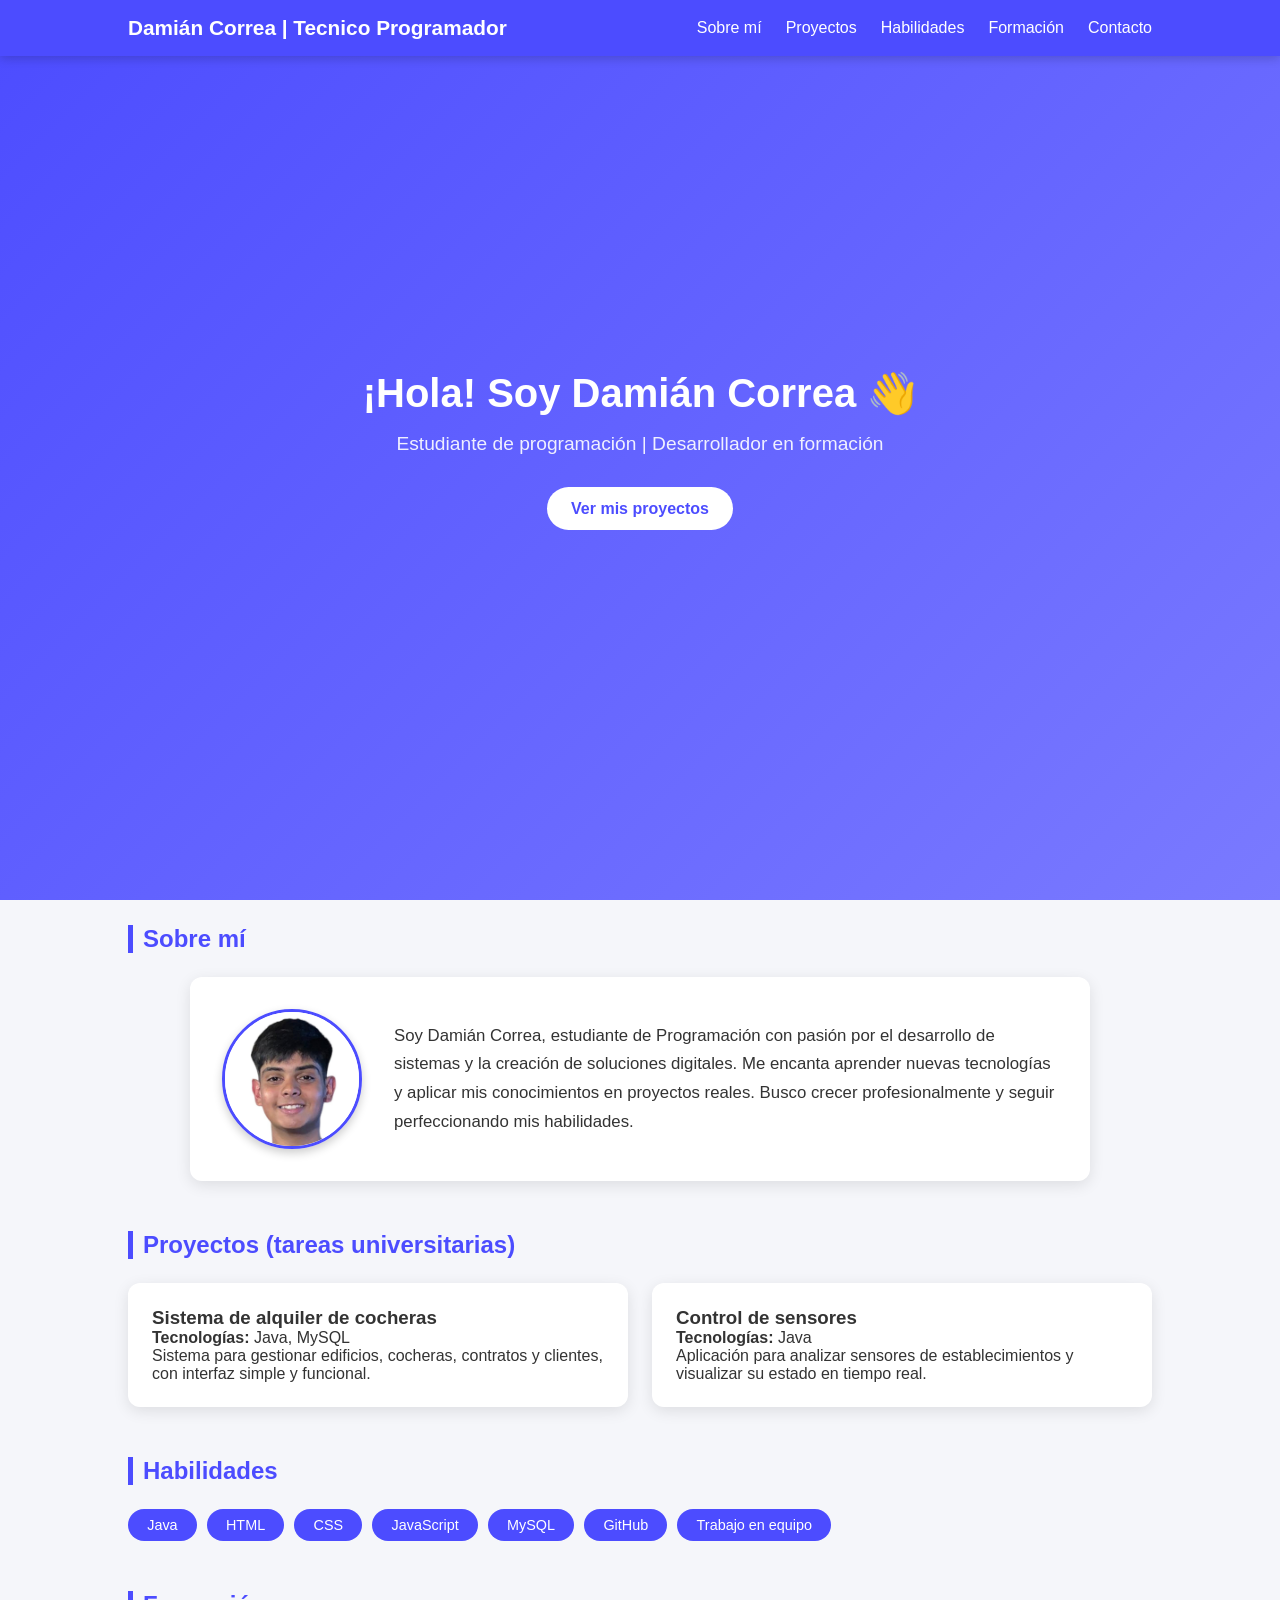
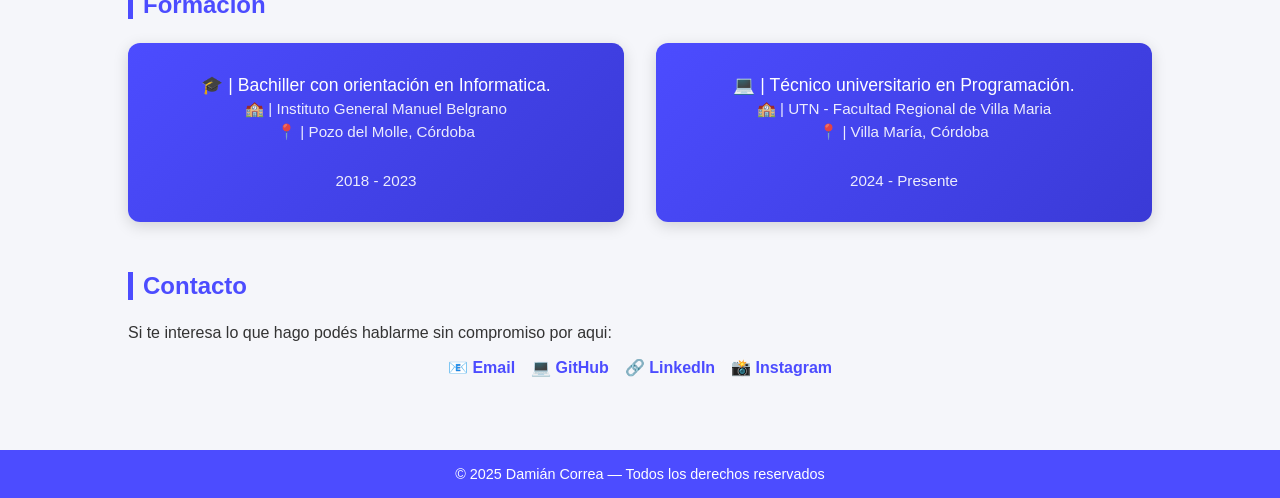
==== Portafolio.html @ 5c2a802e "Save changes: update portfolio files" ====
<!DOCTYPE html>
<html lang="en">
<head>
  <meta charset="UTF-8" />
  <meta name="viewport" content="width=device-width, initial-scale=1.0" />
  <title>Portafolio de Damián Correa</title>
  <link rel="stylesheet" href="style.css" />
</head>
<body>
  <!-- ---------- NAVBAR ---------- -->
  <nav class="navbar">
    <div class="logo">Damián Correa | Tecnico Programador</div>
    <ul class="nav-links">
      <li><a href="#sobre-mi">Sobre mí</a></li>
      <li><a href="#proyectos">Proyectos</a></li>
      <li><a href="#habilidades">Habilidades</a></li>
      <li><a href="#formacion">Formación</a></li>
      <li><a href="#contacto">Contacto</a></li>
    </ul>
  </nav>

  <!-- ---------- INICIO ---------- -->
  <header class="hero">
    <h1>¡Hola! Soy Damián Correa 👋</h1>
    <p>Estudiante de programación | Desarrollador en formación</p>
    <a href="#proyectos" class="btn">Ver mis proyectos</a>

  </header>

  <!-- ---------- SOBRE MÍ ---------- -->
  <section id="sobre-mi">
  <h2>Sobre mí</h2>
  <div class="about-container fade-in">
    <img src="img/damian.jpg" alt="Foto de Damián Correa" class="perfil-foto" />
    <div class="about-text">
      <p>
        Soy Damián Correa, estudiante de Programación con pasión por el desarrollo de sistemas y la creación de soluciones digitales.  
        Me encanta aprender nuevas tecnologías y aplicar mis conocimientos en proyectos reales.  
        Busco crecer profesionalmente y seguir perfeccionando mis habilidades.
      </p>
    </div>
  </div>
</section>

  <!-- ---------- PROYECTOS ---------- -->
  <section id="proyectos">
    <h2>Proyectos (tareas universitarias)</h2>
    <div class="projects">
      <div class="project fade-in">
        <h3>Sistema de alquiler de cocheras</h3>
        <p><strong>Tecnologías:</strong> Java, MySQL</p>
        <p>Sistema para gestionar edificios, cocheras, contratos y clientes, con interfaz simple y funcional.</p>
      </div>
      <div class="project fade-in">
        <h3>Control de sensores</h3>
        <p><strong>Tecnologías:</strong> Java</p>
        <p>Aplicación para analizar sensores de establecimientos y visualizar su estado en tiempo real.</p>
      </div>
    </div>
  </section>

  <!-- ---------- HABILIDADES ---------- -->
  <section id="habilidades">
    <h2>Habilidades</h2>
    <div class="skills-list fade-in">
      <span>Java</span>
      <span>HTML</span>
      <span>CSS</span>
      <span>JavaScript</span>
      <span>MySQL</span>
      <span>GitHub</span>
      <span>Trabajo en equipo</span>
    </div>
  </section>

  <!-- ---------- FORMACIÓN ---------- -->
 <section id="formacion">
  <h2>Formación</h2>
  <div class="formacion-container fade-in">

    <button class="formacion-boton" onclick="window.open('https://maps.google.com/?q=Instituto+General+Manuel+Belgrano+Pozo+del+Molle+Córdoba')">
      🎓 | Bachiller con orientación en Informatica.
 <br>
      <span>🏫 | Instituto General Manuel Belgrano</span>
      <span>📍 | Pozo del Molle, Córdoba</span>
 <br>
      <span>2018 - 2023</span>
    </button>

    <button class="formacion-boton" onclick="window.open('https://maps.google.com/?q=[NOMBRE+DE+TU+UNIVERSIDAD+O+INSTITUTO]')">
      💻 | Técnico universitario en Programación. <br>
      <span>🏫 | UTN - Facultad Regional de Villa Maria</span>
      <span>📍 | Villa María, Córdoba</span>
      <br><span>2024 - Presente</span>
    </button>

  </div>
</section>




  <!-- ---------- CONTACTO ---------- -->
  <section id="contacto">
    <h2>Contacto</h2>
    <p class="fade-in">Si te interesa lo que hago podés hablarme sin compromiso por aqui: </p>
    <div class="contact-links fade-in">
  <a href="mailto:damian.correa@email.com">📧 Email</a>
  <a href="https://github.com/">💻 GitHub</a>
  <a href="https://linkedin.com/">🔗 LinkedIn</a>
  <a href=https://www.instagram.com/damian_correa96/ target="_blank">📸 Instagram</a>
</div>

  </section>

  <!-- ---------- FOOTER ---------- -->
  <footer>
    <p>© 2025 Damián Correa — Todos los derechos reservados</p>
  </footer>

  <script src="script.js"></script>
</body>
</html>
---- style.css ----
/* ---------- RESET ---------- */
* {
  margin: 0;
  padding: 0;
  box-sizing: border-box;
  font-family: "Poppins", sans-serif;
}

body {
  background-color: #f5f6fa;
  color: #333;
  scroll-behavior: smooth;
}

/* ---------- NAVBAR ---------- */
.navbar {
  position: fixed;
  top: 0;
  width: 100%;
  background-color: #4c4cff;
  color: white;
  display: flex;
  justify-content: space-between;
  align-items: center;
  padding: 1rem 10%;
  z-index: 10;
  box-shadow: 0 2px 10px rgba(0, 0, 0, 0.2);
}

.navbar .logo {
  font-size: 1.3rem;
  font-weight: bold;
}

.nav-links {
  list-style: none;
  display: flex;
  gap: 1.5rem;
}

.nav-links a {
  color: white;
  text-decoration: none;
  transition: color 0.3s ease;
}

.nav-links a:hover {
  color: #a6a6ff;
}

/* ---------- HERO ---------- */
.hero {
  height: 100vh;
  background: linear-gradient(135deg, #4c4cff, #7a7aff);
  color: white;
  display: flex;
  flex-direction: column;
  justify-content: center;
  align-items: center;
  text-align: center;
  padding: 2rem;
}

.hero h1 {
  font-size: 2.5rem;
  animation: fadeDown 1.2s ease forwards;
}

.hero p {
  margin-top: 1rem;
  font-size: 1.2rem;
  opacity: 0.9;
}

.btn {
  margin-top: 2rem;
  background-color: white;
  color: #4c4cff;
  padding: 0.8rem 1.5rem;
  border-radius: 25px;
  font-weight: bold;
  text-decoration: none;
  transition: all 0.3s ease;
}

.btn:hover {
  background-color: #333;
  color: white;
}

/* ---------- SECCIONES ---------- */
section {
  padding: 5rem 10%;
}

h2 {
  color: #4c4cff;
  margin-bottom: 1.5rem;
  border-left: 5px solid #4c4cff;
  padding-left: 10px;
}

/* ---------- PROYECTOS ---------- */
.projects {
  display: grid;
  grid-template-columns: repeat(auto-fit, minmax(280px, 1fr));
  gap: 1.5rem;
}

.project {
  background: white;
  border-radius: 12px;
  padding: 1.5rem;
  box-shadow: 0 4px 15px rgba(0, 0, 0, 0.1);
  transition: transform 0.3s ease, box-shadow 0.3s ease;
}

.project:hover {
  transform: translateY(-5px);
  box-shadow: 0 8px 20px rgba(0, 0, 0, 0.2);
}

/* ---------- HABILIDADES ---------- */
.skills-list {
  display: flex;
  flex-wrap: wrap;
  gap: 10px;
}

.skills-list span {
  background: #4c4cff;
  color: white;
  padding: 0.5rem 1.2rem;
  border-radius: 25px;
  font-size: 0.9rem;
  transition: background 0.3s ease;
}

.skills-list span:hover {
  background: #6b6bff;
}

/* ---------- CONTACTO ---------- */
.contact-links {
  display: flex;
  justify-content: center;
  flex-wrap: wrap;
  gap: 1rem;
  margin-top: 1rem;
}

.contact-links a {
  color: #4c4cff;
  text-decoration: none;
  font-weight: bold;
  transition: color 0.3s ease;
}

.contact-links a:hover {
  color: #2d2df7;
}

/* ---------- FOOTER ---------- */
footer {
  background-color: #4c4cff;
  color: white;
  text-align: center;
  padding: 1rem 0;
  font-size: 0.9rem;
  margin-top: 3rem;
}

/* ---------- ANIMACIONES ---------- */
@keyframes fadeDown {
  from {
    opacity: 0;
    transform: translateY(-30px);
  }
  to {
    opacity: 1;
    transform: translateY(0);
  }
}

.fade-in {
  opacity: 0;
  transform: translateY(20px);
  transition: all 0.8s ease-out;
}

.fade-in.visible {
  opacity: 1;
  transform: translateY(0);
}

/* ---------- RESPONSIVE ---------- */
@media (max-width: 768px) {
  .nav-links {
    display: none;
  }

  .hero h1 {
    font-size: 1.8rem;
  }

  section {
    padding: 3rem 5%;
  }
}
/* === Estilos para la sección SOBRE MÍ con foto === */
.about-container {
  display: flex;
  align-items: center;
  justify-content: flex-start;
  gap: 2rem;
  background: #fff;
  padding: 2rem;
  border-radius: 12px;
  box-shadow: 0 4px 15px rgba(0, 0, 0, 0.1);
  max-width: 900px;
  margin: 0 auto;
}

.perfil-foto {
  width: 140px; /* tamaño más chico */
  height: 140px;
  object-fit: cover;
  border-radius: 50%;
  border: 3px solid #4c4cff;
  box-shadow: 0 4px 10px rgba(0, 0, 0, 0.2);
}

.about-text {
  flex: 1;
  text-align: left;
}

.about-text p {
  font-size: 1.05rem;
  line-height: 1.7;
  color: #333;
}

@media (max-width: 768px) {
  .about-container {
    flex-direction: column;
    text-align: center;
  }

  .perfil-foto {
    width: 120px;
    height: 120px;
  }

  .about-text {
    text-align: center;
  }
}
/* === Reducir altura entre secciones === */
section {
  padding-top: 40px;
  padding-bottom: 40px;
}

/* Si querés todavía menos altura, probá con */
section {
  padding-top: 25px;
  padding-bottom: 25px;
}
/* === Formación en columnas === */
.formacion-container {
  display: flex;
  justify-content: center;
  align-items: stretch;
  gap: 2rem;
  flex-wrap: wrap; /* para que se acomode bien en pantallas chicas */
  margin-top: 1.5rem;
}

.formacion-card {
  background: #fff;
  flex: 1 1 350px; /* ocupa espacio flexible, con mínimo de 350px */
  padding: 1.5rem;
  border-radius: 12px;
  box-shadow: 0 4px 15px rgba(0, 0, 0, 0.1);
  transition: transform 0.3s ease, box-shadow 0.3s ease;
}

.formacion-card:hover {
  transform: translateY(-5px);
  box-shadow: 0 6px 20px rgba(0, 0, 0, 0.15);
}

.formacion-card h3 {
  color: #4c4cff;
  margin-bottom: 0.8rem;
}

.formacion-card p {
  margin: 4px 0;
  color: #333;
}

@media (max-width: 768px) {
  .formacion-container {
    flex-direction: column;
  }
}
/* === Botones de formación === */
.formacion-container {
  display: flex;
  justify-content: center;
  align-items: center;
  gap: 2rem;
  flex-wrap: wrap;
  margin-top: 1.5rem;
}

.formacion-boton {
  flex: 1 1 300px;
  background: linear-gradient(135deg, #4c4cff, #3a3ad6);
  color: #fff;
  border: none;
  border-radius: 12px;
  padding: 1.8rem;
  font-size: 1.1rem;
  cursor: pointer;
  box-shadow: 0 4px 15px rgba(0, 0, 0, 0.15);
  transition: all 0.3s ease;
  text-align: center;
  line-height: 1.5;
}

.formacion-boton span {
  display: block;
  font-size: 0.95rem;
  opacity: 0.9;
}

.formacion-boton:hover {
  transform: translateY(-5px);
  box-shadow: 0 6px 25px rgba(0, 0, 0, 0.2);
  background: linear-gradient(135deg, #3a3ad6, #2f2fae);
}

@media (max-width: 768px) {
  .formacion-container {
    flex-direction: column;
  }

  .formacion-boton {
    width: 100%;
  }
}
#lang-btn {
  position: fixed;
  top: 1rem;
  right: 1rem;
  background: #3a3ad6;
  color: #fff;
  border: none;
  border-radius: 8px;
  padding: 0.5rem 1rem;
  cursor: pointer;
  font-size: 0.9rem;
  z-index: 1000;
  transition: all 0.3s ease;
}

#lang-btn:hover {
  background: #2f2fae;
  transform: scale(1.05);
}
#lang-btn {
  position: fixed;
  top: 1rem;
  right: 1rem;
  background: #3a3ad6;
  color: #fff;
  border: none;
  border-radius: 8px;
  padding: 0.5rem 1rem;
  cursor: pointer;
  font-size: 0.9rem;
  z-index: 1000;
  transition: all 0.3s ease;
}

#lang-btn:hover {
  background: #2f2fae;
  transform: scale(1.05);
}
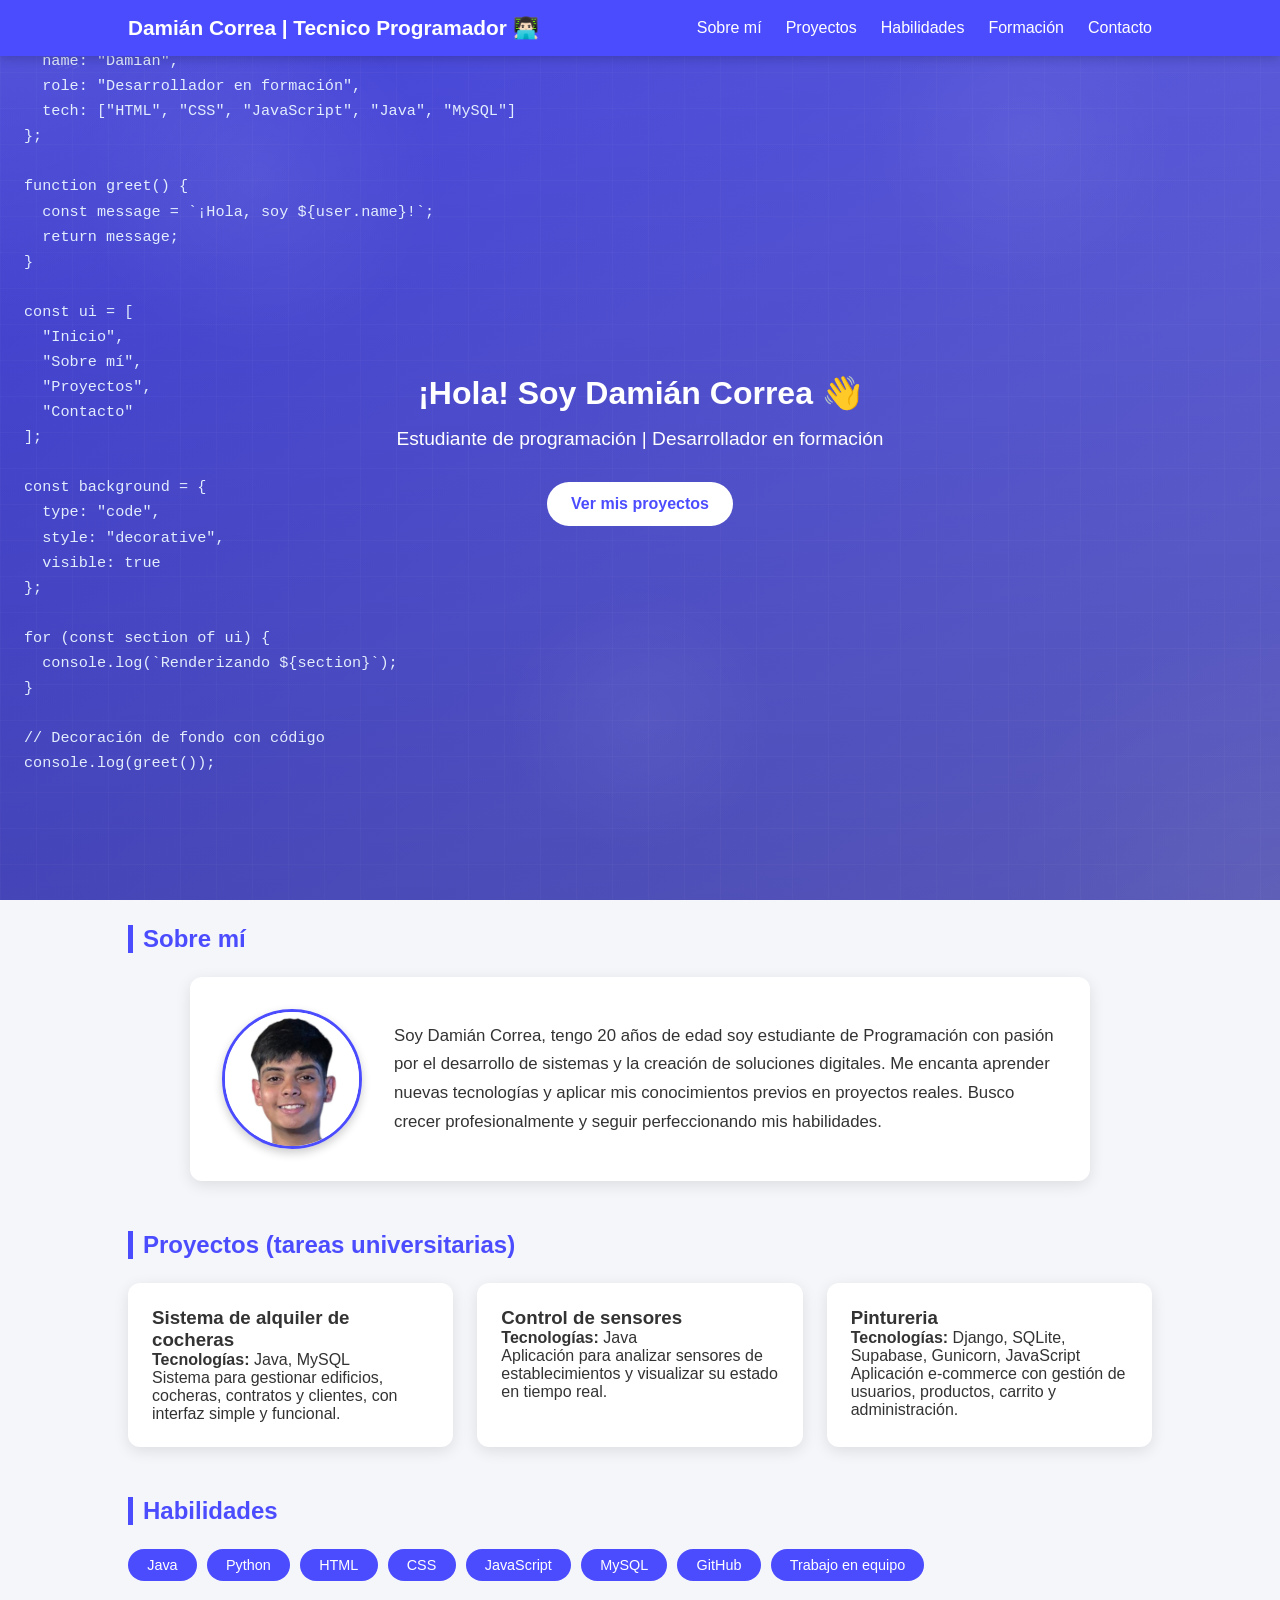
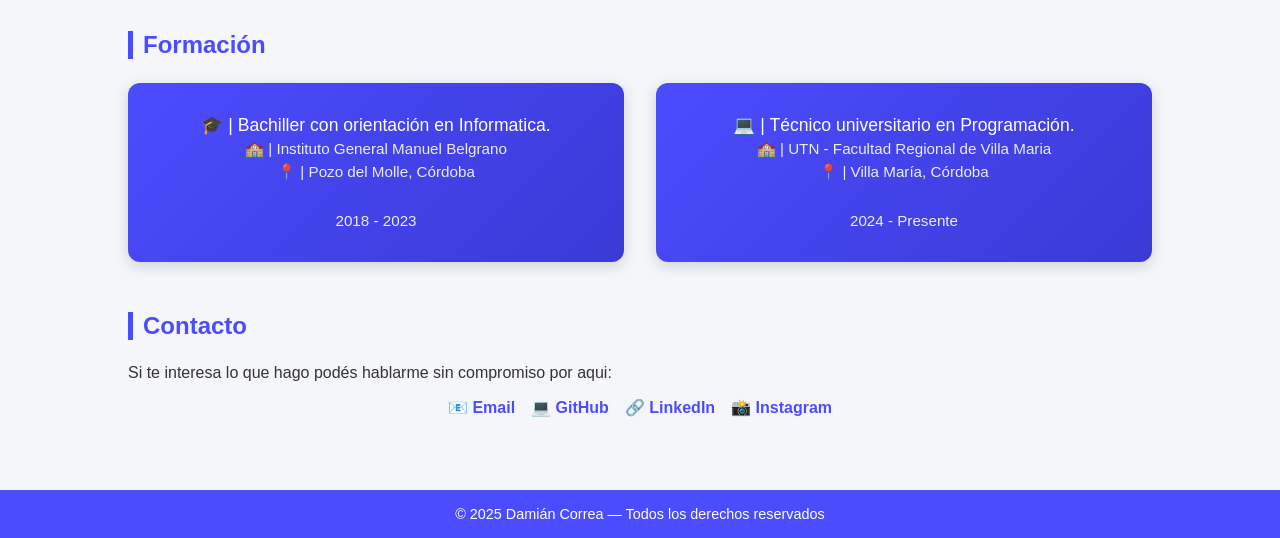
==== commit 666148b6: "Update: metodologia, edad automática y despliegue" ====
--- a/Portafolio.html
+++ b/Portafolio.html
@@ -9,7 +9,7 @@
 <body>
   <!-- ---------- NAVBAR ---------- -->
   <nav class="navbar">
-    <div class="logo">Damián Correa | Tecnico Programador</div>
+    <div class="logo">Damián Correa | Tecnico Programador 👨🏻‍💻</div>
     <ul class="nav-links">
       <li><a href="#sobre-mi">Sobre mí</a></li>
       <li><a href="#proyectos">Proyectos</a></li>
@@ -21,10 +21,43 @@
 
   <!-- ---------- INICIO ---------- -->
   <header class="hero">
+    <div class="hero-bg-decor" aria-hidden="true">
+      <pre class="hero-bg-code"><code>const user = {
+  name: "Damián",
+  role: "Desarrollador en formación",
+  tech: ["HTML", "CSS", "JavaScript", "Java", "MySQL"]
+};
+
+function greet() {
+  const message = `¡Hola, soy ${user.name}!`;
+  return message;
+}
+
+const ui = [
+  "Inicio",
+  "Sobre mí",
+  "Proyectos",
+  "Contacto"
+];
+
+const background = {
+  type: "code",
+  style: "decorative",
+  visible: true
+};
+
+for (const section of ui) {
+  console.log(`Renderizando ${section}`);
+}
+
+// Decoración de fondo con código
+console.log(greet());
+</code></pre>
+    </div>
+
     <h1>¡Hola! Soy Damián Correa 👋</h1>
     <p>Estudiante de programación | Desarrollador en formación</p>
     <a href="#proyectos" class="btn">Ver mis proyectos</a>
-
   </header>
 
   <!-- ---------- SOBRE MÍ ---------- -->
@@ -34,8 +67,8 @@
     <img src="img/damian.jpg" alt="Foto de Damián Correa" class="perfil-foto" />
     <div class="about-text">
       <p>
-        Soy Damián Correa, estudiante de Programación con pasión por el desarrollo de sistemas y la creación de soluciones digitales.  
-        Me encanta aprender nuevas tecnologías y aplicar mis conocimientos en proyectos reales.  
+        Soy Damián Correa, tengo 20 años de edad soy estudiante de Programación con pasión por el desarrollo de sistemas y la creación de soluciones digitales.  
+        Me encanta aprender nuevas tecnologías y aplicar mis conocimientos previos en proyectos reales.  
         Busco crecer profesionalmente y seguir perfeccionando mis habilidades.
       </p>
     </div>
@@ -56,6 +89,11 @@
         <p><strong>Tecnologías:</strong> Java</p>
         <p>Aplicación para analizar sensores de establecimientos y visualizar su estado en tiempo real.</p>
       </div>
+      <div class="project fade-in">
+        <h3>Pintureria</h3>
+        <p><strong>Tecnologías:</strong> Django, SQLite, Supabase, Gunicorn, JavaScript</p>
+        <p>Aplicación e-commerce con gestión de usuarios, productos, carrito y administración.</p>
+      </div>
     </div>
   </section>
 
@@ -64,6 +102,7 @@
     <h2>Habilidades</h2>
     <div class="skills-list fade-in">
       <span>Java</span>
+      <span>Python</span>
       <span>HTML</span>
       <span>CSS</span>
       <span>JavaScript</span>
@@ -87,7 +126,7 @@
       <span>2018 - 2023</span>
     </button>
 
-    <button class="formacion-boton" onclick="window.open('https://maps.google.com/?q=[NOMBRE+DE+TU+UNIVERSIDAD+O+INSTITUTO]')">
+    <button class="formacion-boton" onclick="window.open('https://maps.google.com/?q=[UTN+Villa+Maria]')">
       💻 | Técnico universitario en Programación. <br>
       <span>🏫 | UTN - Facultad Regional de Villa Maria</span>
       <span>📍 | Villa María, Córdoba</span>
--- a/style.css
+++ b/style.css
@@ -50,7 +50,8 @@
 
 /* ---------- HERO ---------- */
 .hero {
-  height: 100vh;
+  position: relative;
+  min-height: 100vh;
   background: linear-gradient(135deg, #4c4cff, #7a7aff);
   color: white;
   display: flex;
@@ -59,10 +60,85 @@
   align-items: center;
   text-align: center;
   padding: 2rem;
-}
-
-.hero h1 {
-  font-size: 2.5rem;
+  overflow: hidden;
+}
+
+.hero-bg-decor {
+  position: absolute;
+  inset: 0;
+  pointer-events: none;
+  opacity: 1;
+}
+
+.hero-bg-decor::before {
+  content: "";
+  position: absolute;
+  inset: 0;
+  background: radial-gradient(circle at top left, rgba(255, 255, 255, 0.12), transparent 22%),
+              radial-gradient(circle at bottom right, rgba(255, 255, 255, 0.08), transparent 18%);
+}
+
+.hero-bg-code {
+  position: absolute;
+  inset: 0;
+  width: 100%;
+  height: 100%;
+  background: linear-gradient(180deg, rgba(0, 0, 0, 0.14) 0%, rgba(0, 0, 0, 0.28) 100%);
+  padding: 1.5rem 1.5rem;
+  overflow: hidden;
+}
+
+.hero-bg-code::before {
+  content: "";
+  position: absolute;
+  inset: 0;
+  background-image: linear-gradient(rgba(255,255,255,0.03) 1px, transparent 1px),
+                    linear-gradient(90deg, rgba(255,255,255,0.03) 1px, transparent 1px);
+  background-size: 100% 36px, 36px 100%;
+  opacity: 0.8;
+  pointer-events: none;
+}
+
+.hero-bg-code::after {
+  content: "";
+  position: absolute;
+  inset: 0;
+  background: radial-gradient(circle at 20% 20%, rgba(255,255,255,0.07), transparent 14%),
+              radial-gradient(circle at 80% 15%, rgba(255,255,255,0.05), transparent 12%),
+              radial-gradient(circle at 50% 80%, rgba(255,255,255,0.05), transparent 14%);
+  pointer-events: none;
+}
+
+.hero-bg-code code {
+  position: relative;
+  display: block;
+  width: 100%;
+  height: 100%;
+  margin: 0;
+  font-family: "Fira Code", "Courier New", Courier, monospace;
+  font-size: 0.95rem;
+  line-height: 1.65;
+  color: rgba(235, 245, 255, 0.95);
+  white-space: pre-wrap;
+  z-index: 1;
+  text-align: left;
+}
+
+.hero-bg-code code::before {
+  content: ">>> ";
+  color: rgba(255,255,255,0.38);
+  position: absolute;
+  left: 2rem;
+  top: 2rem;
+  font-size: 0.85rem;
+  opacity: 0.25;
+}
+
+.hero h1,
+.hero p,
+.hero .btn {
+  position: relative;
+  z-index: 3;
   animation: fadeDown 1.2s ease forwards;
 }
 
@@ -70,6 +146,47 @@
   margin-top: 1rem;
   font-size: 1.2rem;
   opacity: 0.9;
+}
+
+.hero-visual {
+  display: flex;
+  flex-wrap: wrap;
+  gap: 1.5rem;
+  justify-content: center;
+  align-items: center;
+  margin: 2rem 0 0.5rem;
+}
+
+.hero-avatar {
+  width: 120px;
+  height: 120px;
+  border-radius: 50%;
+  background: rgba(255, 255, 255, 0.18);
+  border: 2px solid rgba(255, 255, 255, 0.35);
+  display: flex;
+  align-items: center;
+  justify-content: center;
+  font-size: 3rem;
+  box-shadow: 0 12px 30px rgba(0, 0, 0, 0.12);
+}
+
+.hero-code {
+  max-width: 320px;
+  background: rgba(255, 255, 255, 0.14);
+  border: 1px solid rgba(255, 255, 255, 0.25);
+  border-radius: 18px;
+  padding: 1rem 1.2rem;
+  text-align: left;
+  box-shadow: inset 0 0 0 1px rgba(255, 255, 255, 0.05);
+}
+
+.hero-code pre {
+  margin: 0;
+  font-family: "Fira Code", "Courier New", Courier, monospace;
+  font-size: 0.95rem;
+  line-height: 1.5;
+  color: #eff2ff;
+  white-space: pre-wrap;
 }
 
 .btn {
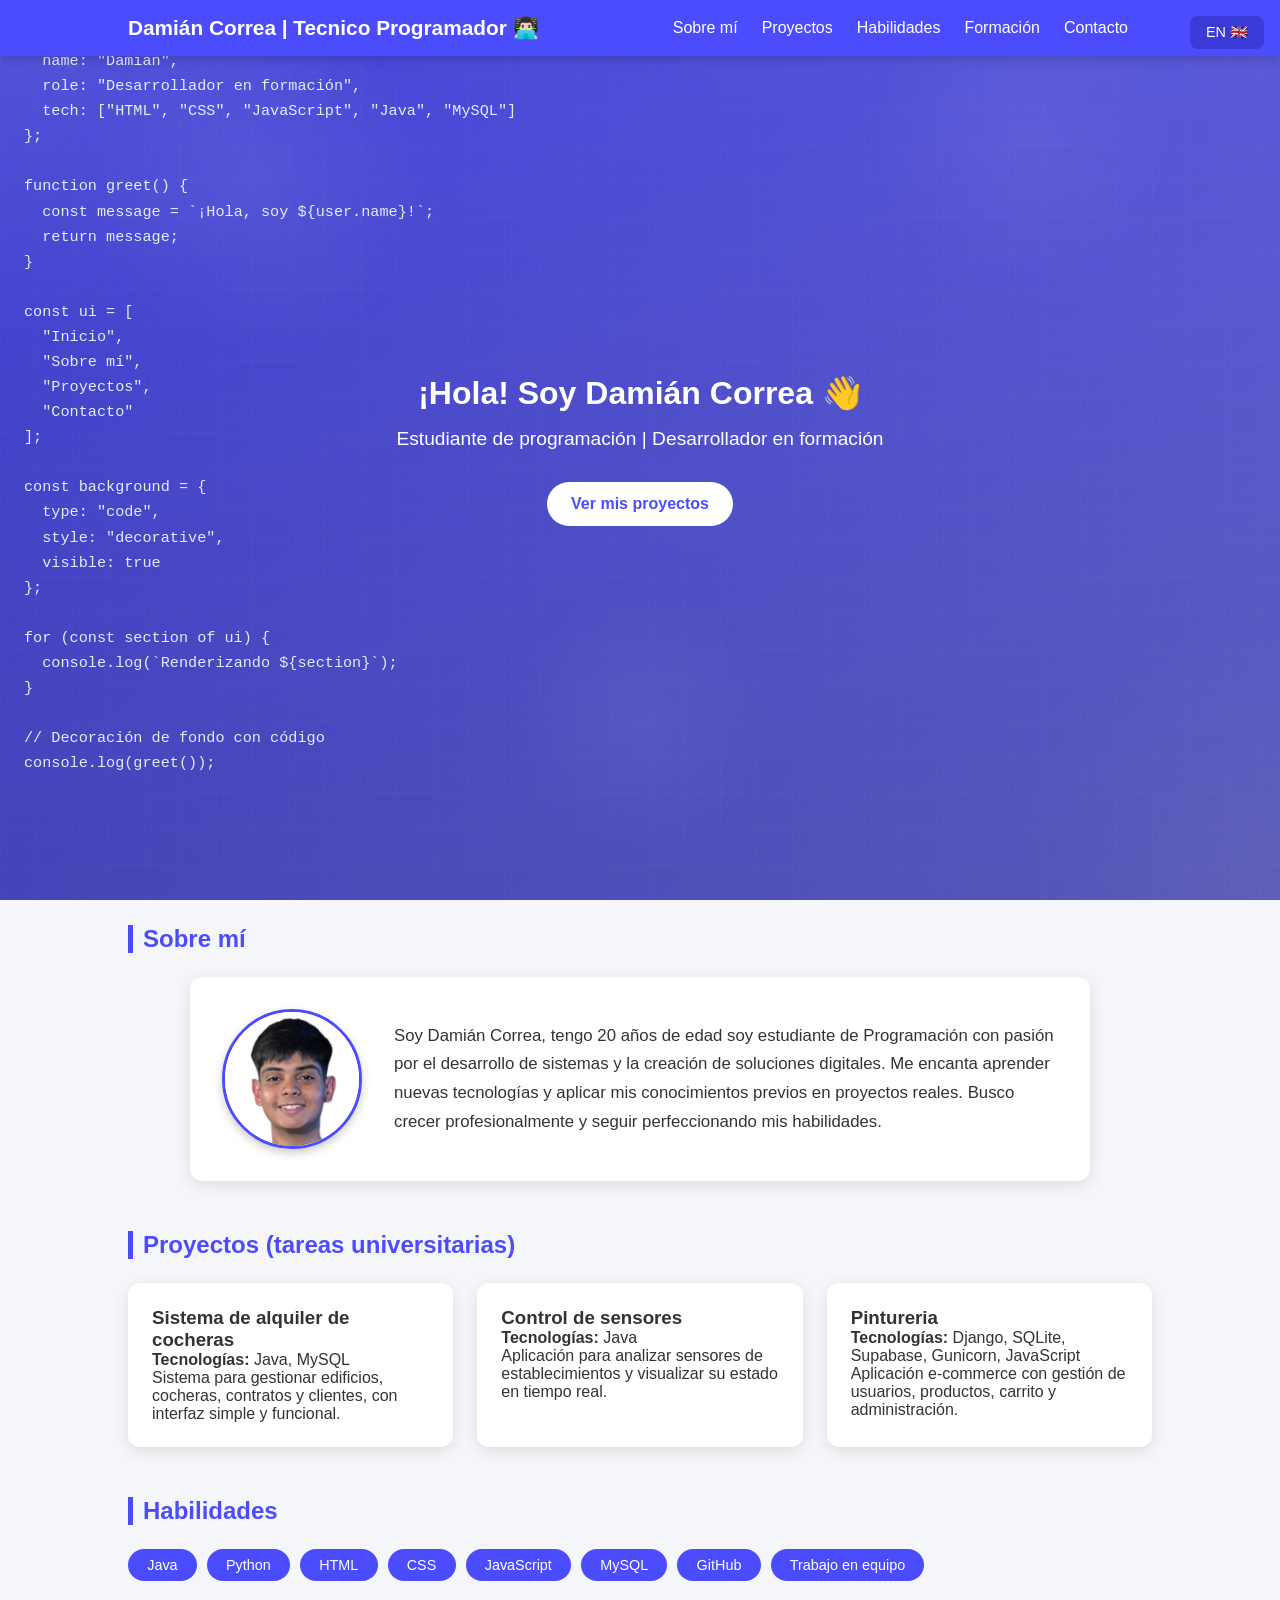
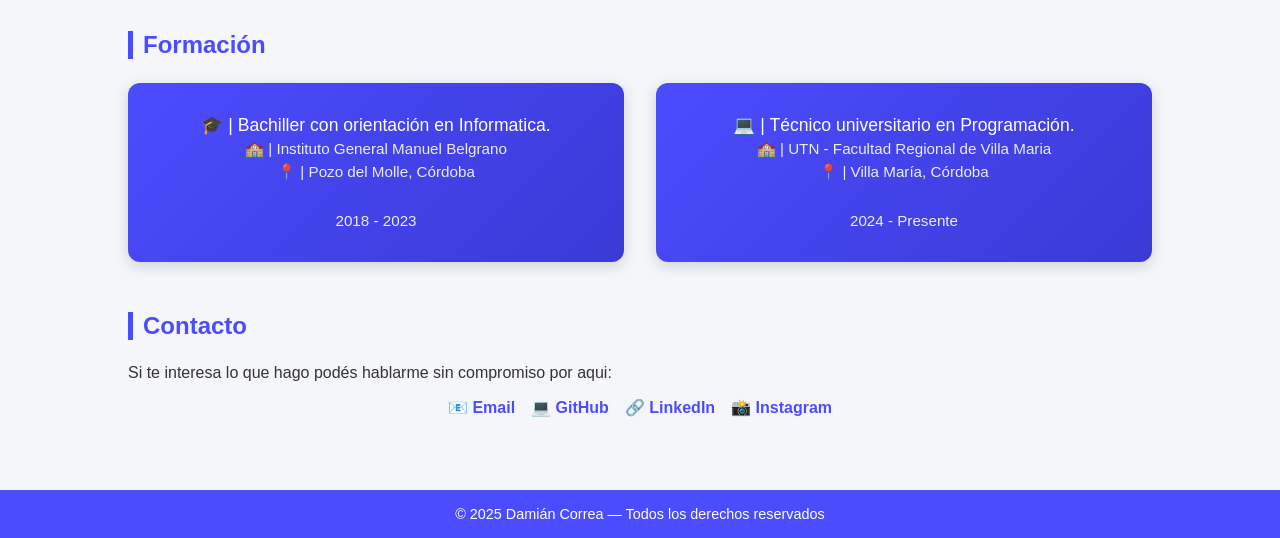
==== commit 1682f8c6: "Add language toggle button to navbar" ====
--- a/Portafolio.html
+++ b/Portafolio.html
@@ -16,6 +16,7 @@
       <li><a href="#habilidades">Habilidades</a></li>
       <li><a href="#formacion">Formación</a></li>
       <li><a href="#contacto">Contacto</a></li>
+      <li><button id="lang-btn">EN 🇬🇧</button></li>
     </ul>
   </nav>
 
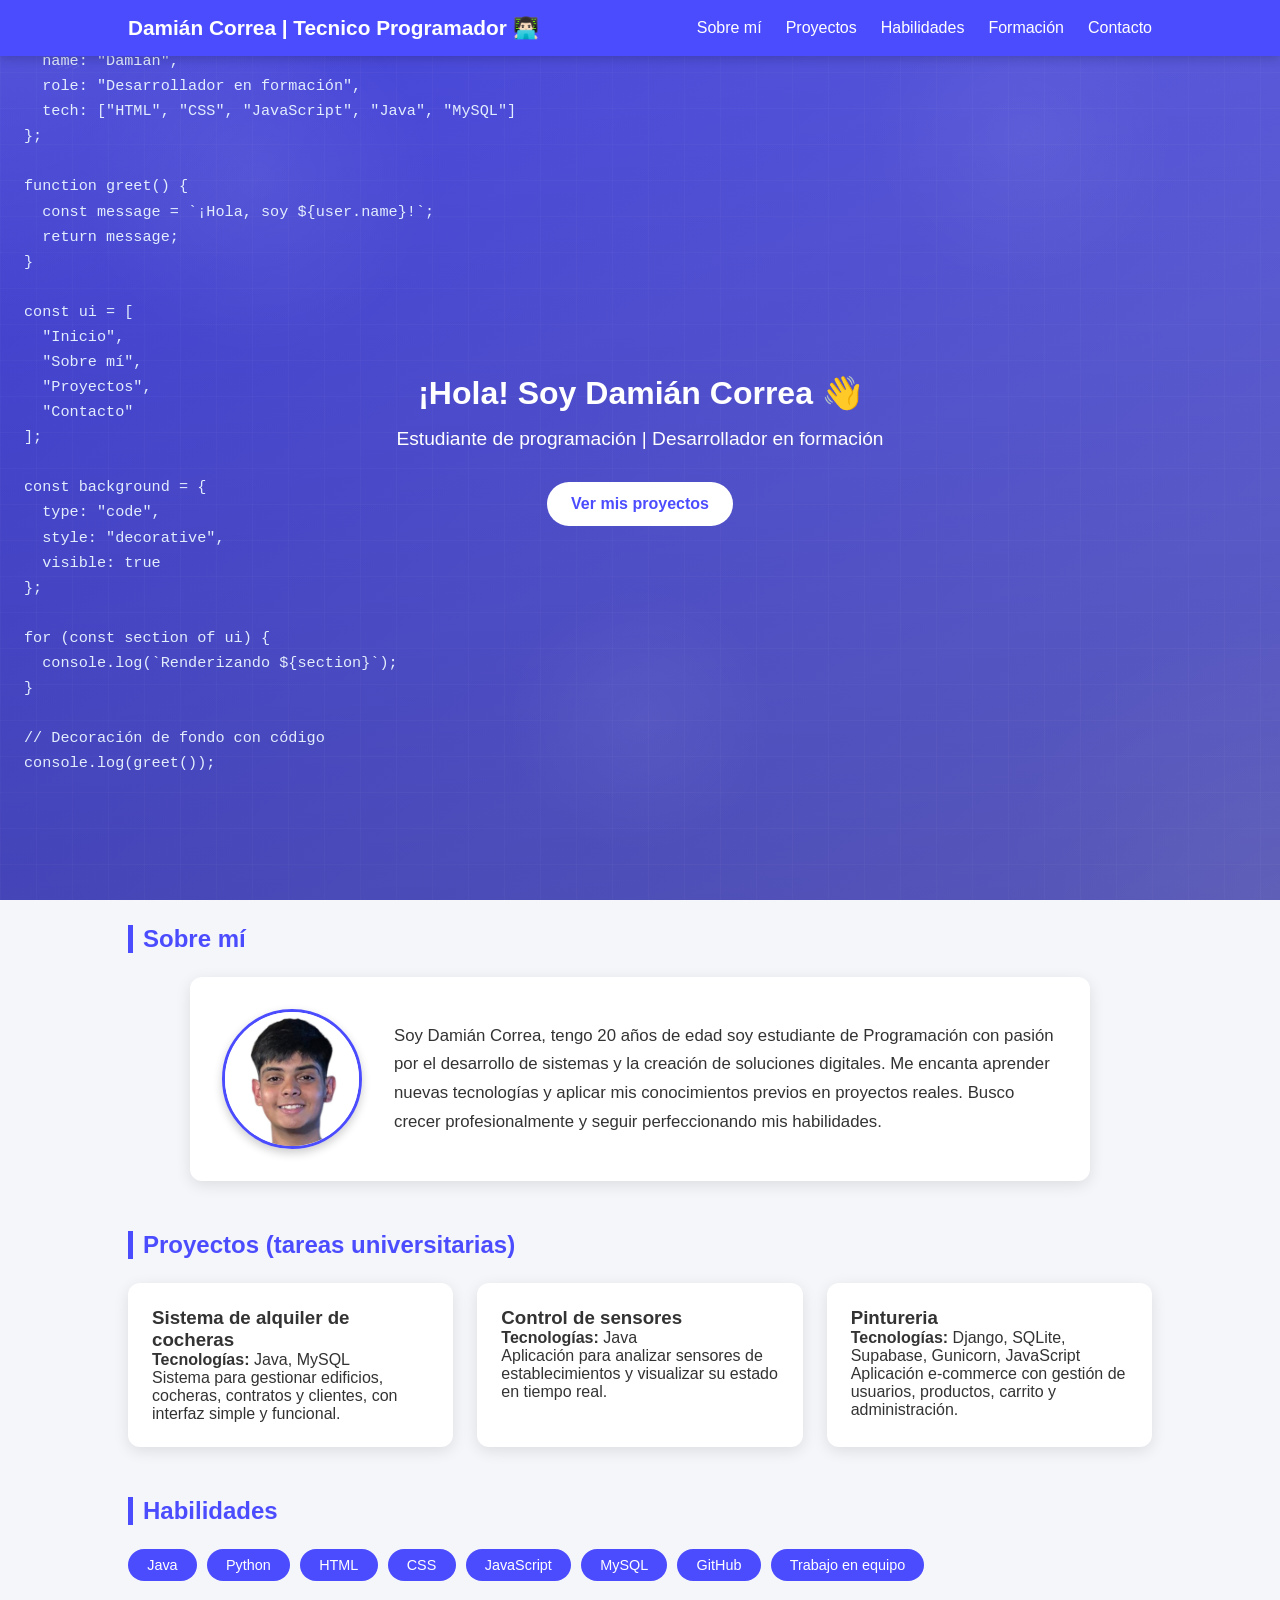
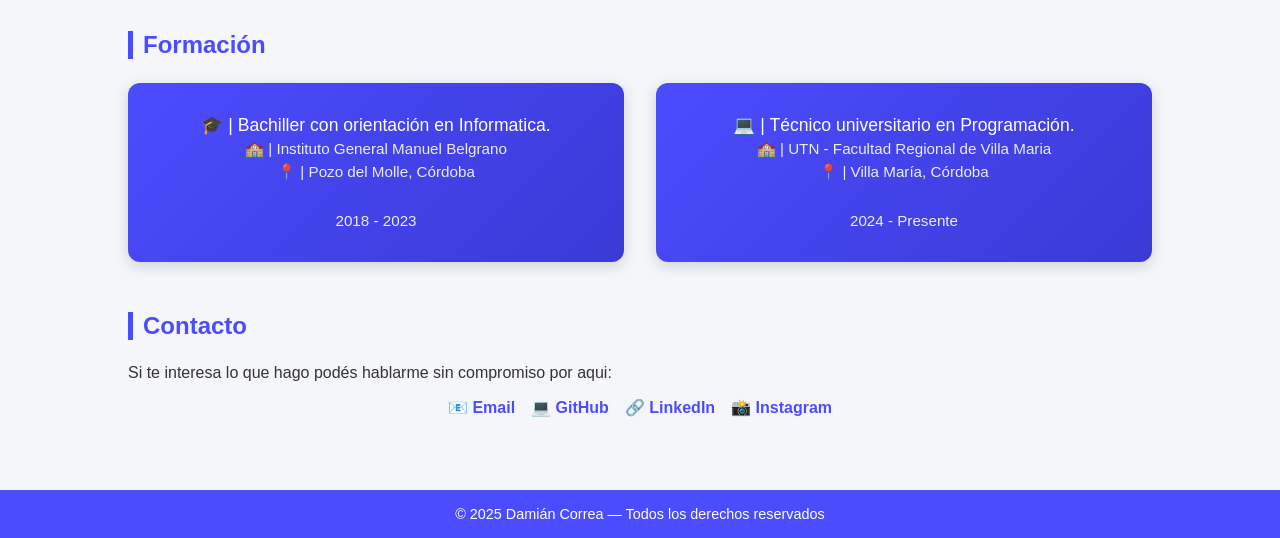
==== commit 96ee74e2: "Fix email link and remove language toggle" ====
--- a/Portafolio.html
+++ b/Portafolio.html
@@ -16,7 +16,6 @@
       <li><a href="#habilidades">Habilidades</a></li>
       <li><a href="#formacion">Formación</a></li>
       <li><a href="#contacto">Contacto</a></li>
-      <li><button id="lang-btn">EN 🇬🇧</button></li>
     </ul>
   </nav>
 
@@ -145,10 +144,10 @@
     <h2>Contacto</h2>
     <p class="fade-in">Si te interesa lo que hago podés hablarme sin compromiso por aqui: </p>
     <div class="contact-links fade-in">
-  <a href="mailto:damian.correa@email.com">📧 Email</a>
-  <a href="https://github.com/">💻 GitHub</a>
-  <a href="https://linkedin.com/">🔗 LinkedIn</a>
-  <a href=https://www.instagram.com/damian_correa96/ target="_blank">📸 Instagram</a>
+  <a href="mailto:correadamian882@gmail.com">📧 Email</a>
+  <a href="https://github.com/damiancorrea02" target="_blank">💻 GitHub</a>
+  <a href="https://www.linkedin.com/in/dami%C3%A1n-correa-341482391/" target="_blank">🔗 LinkedIn</a>
+  <a href="https://www.instagram.com/damian_correa96/" target="_blank">📸 Instagram</a>
 </div>
 
   </section>
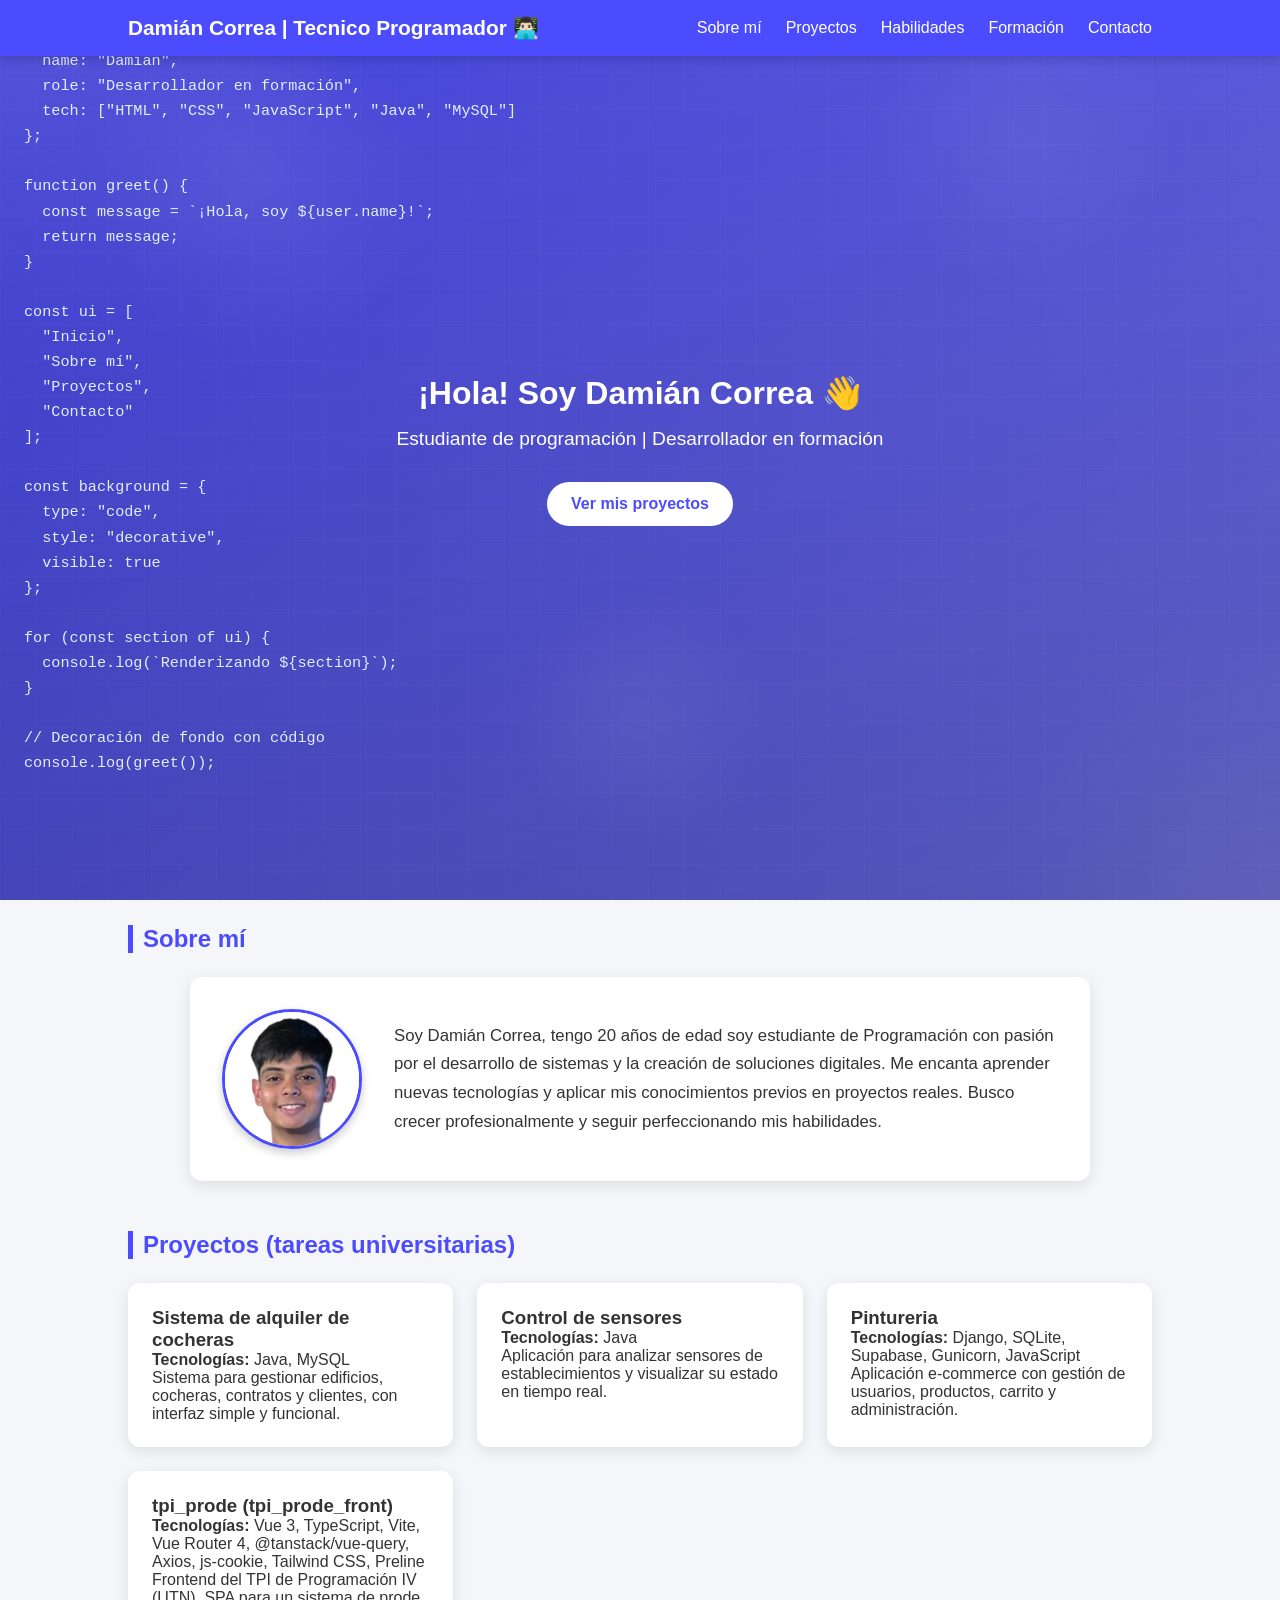
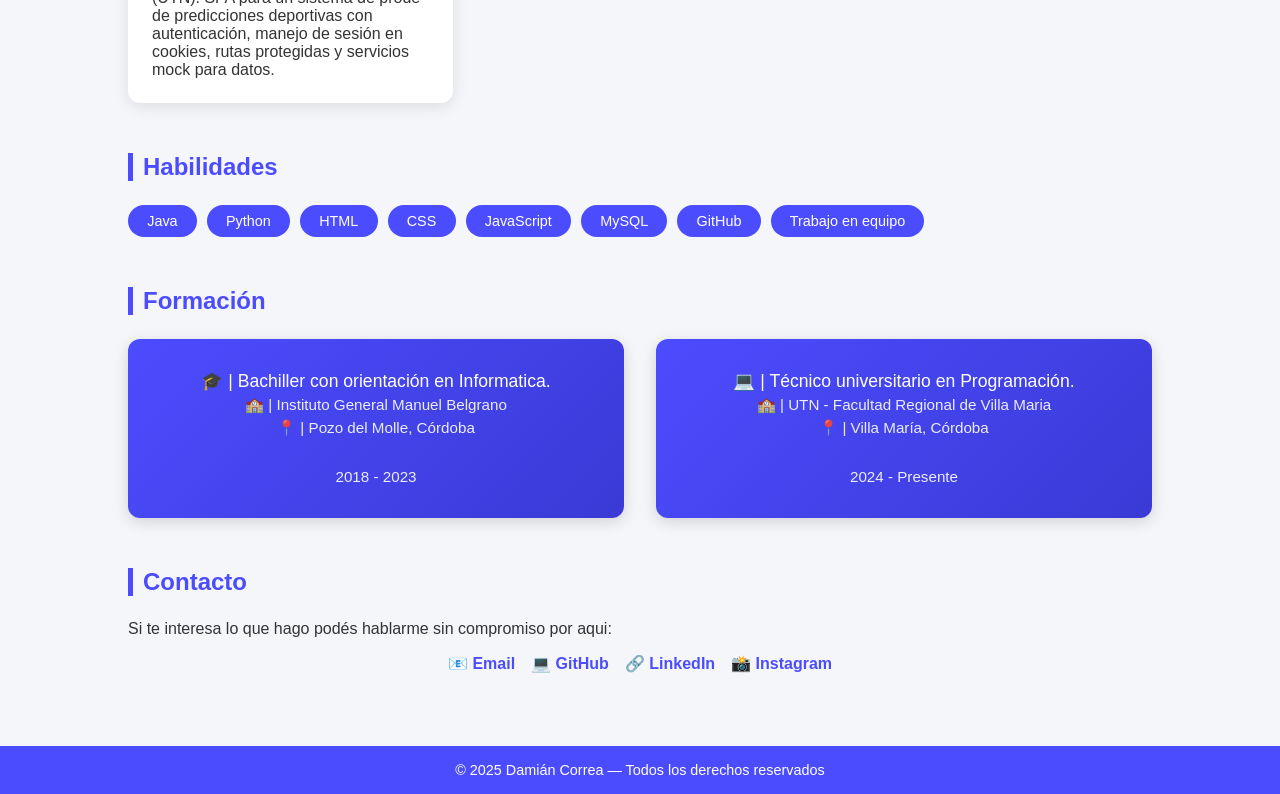
==== commit 84197f39: "Agregar proyecto tpi_prode (frontend) al portafolio" ====
--- a/Portafolio.html
+++ b/Portafolio.html
@@ -94,6 +94,11 @@
         <p><strong>Tecnologías:</strong> Django, SQLite, Supabase, Gunicorn, JavaScript</p>
         <p>Aplicación e-commerce con gestión de usuarios, productos, carrito y administración.</p>
       </div>
+      <div class="project fade-in">
+        <h3>tpi_prode (tpi_prode_front)</h3>
+        <p><strong>Tecnologías:</strong> Vue 3, TypeScript, Vite, Vue Router 4, @tanstack/vue-query, Axios, js-cookie, Tailwind CSS, Preline</p>
+        <p>Frontend del TPI de Programación IV (UTN). SPA para un sistema de prode de predicciones deportivas con autenticación, manejo de sesión en cookies, rutas protegidas y servicios mock para datos.</p>
+      </div>
     </div>
   </section>
 
@@ -144,7 +149,7 @@
     <h2>Contacto</h2>
     <p class="fade-in">Si te interesa lo que hago podés hablarme sin compromiso por aqui: </p>
     <div class="contact-links fade-in">
-  <a href="mailto:correadamian882@gmail.com">📧 Email</a>
+  <a id="gmail-link" href="#">📧 Email</a>
   <a href="https://github.com/damiancorrea02" target="_blank">💻 GitHub</a>
   <a href="https://www.linkedin.com/in/dami%C3%A1n-correa-341482391/" target="_blank">🔗 LinkedIn</a>
   <a href="https://www.instagram.com/damian_correa96/" target="_blank">📸 Instagram</a>
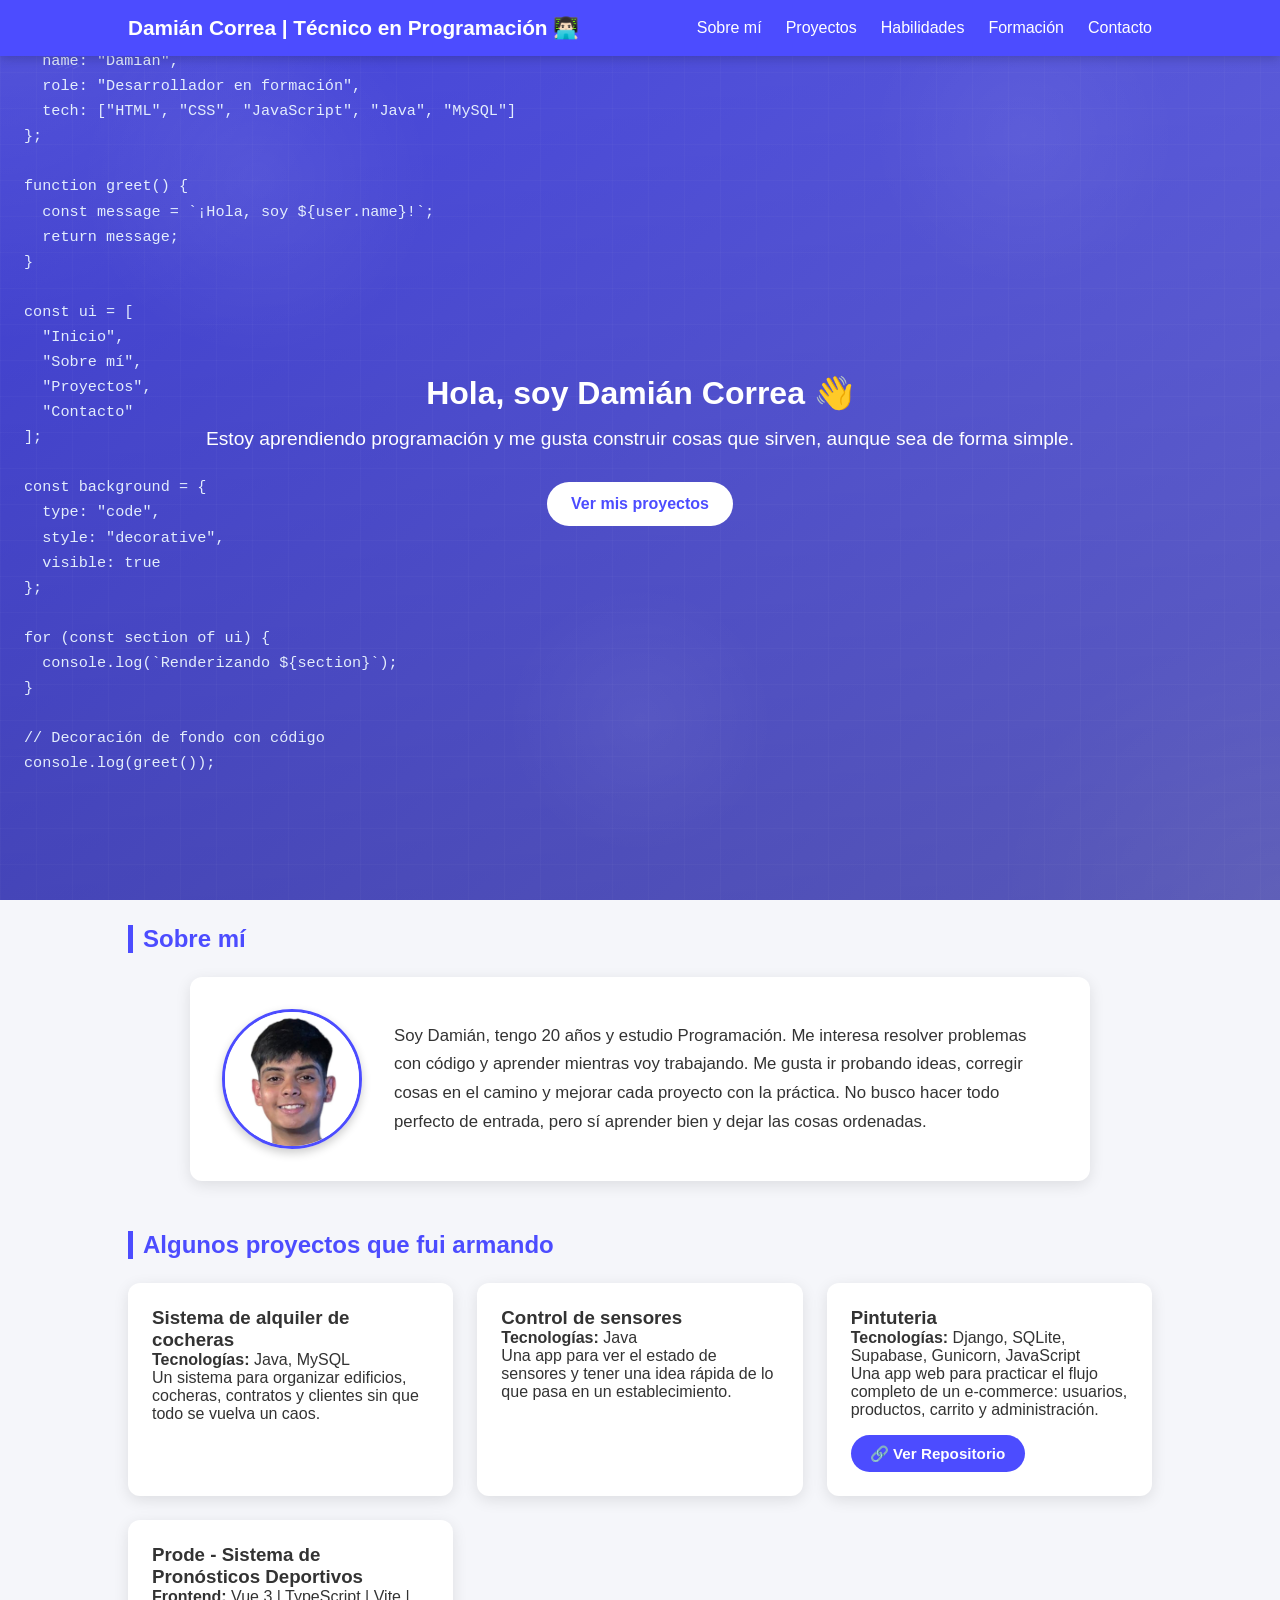
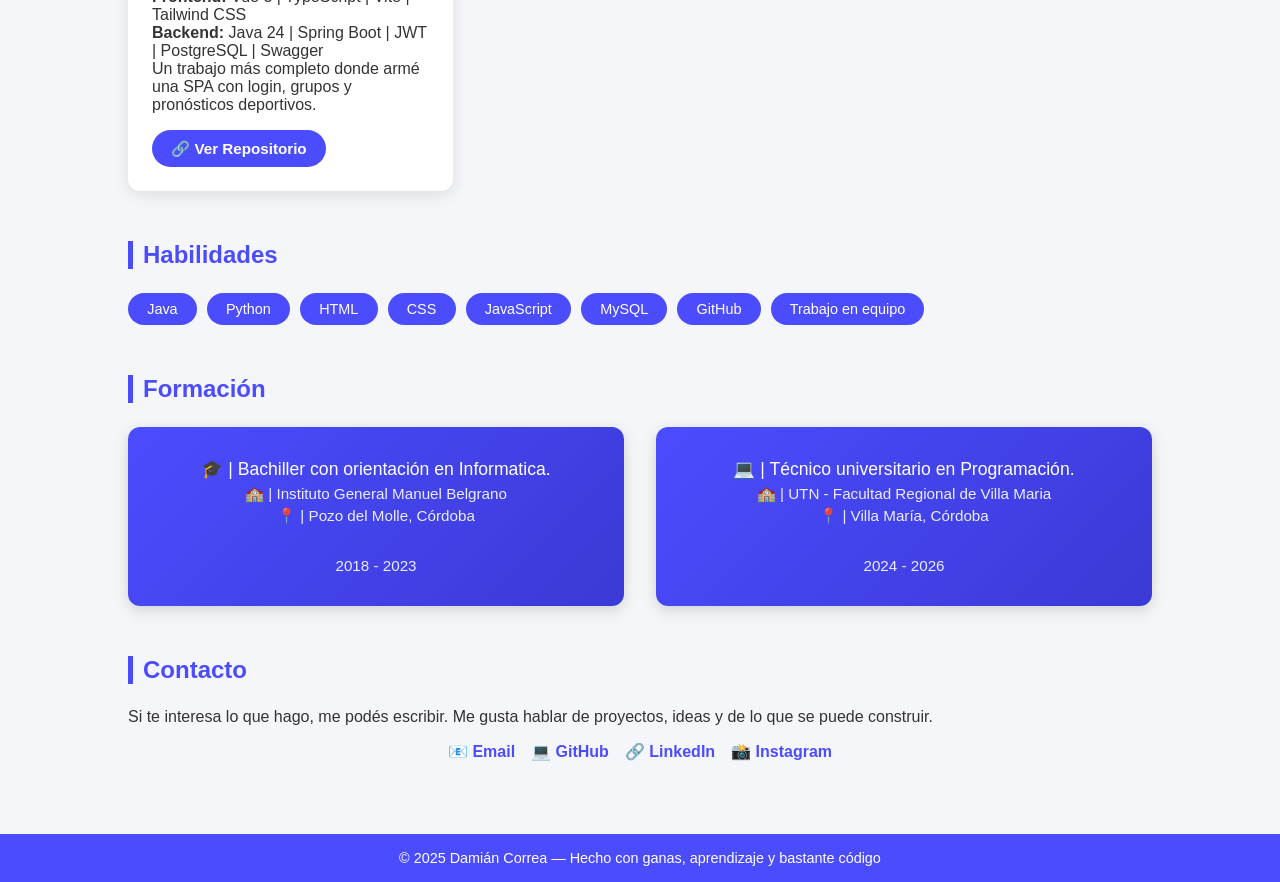
==== commit 5b006277: "ultimos retoques" ====
--- a/Portafolio.html
+++ b/Portafolio.html
@@ -1,5 +1,5 @@
 <!DOCTYPE html>
-<html lang="en">
+<html lang="es">
 <head>
   <meta charset="UTF-8" />
   <meta name="viewport" content="width=device-width, initial-scale=1.0" />
@@ -9,7 +9,7 @@
 <body>
   <!-- ---------- NAVBAR ---------- -->
   <nav class="navbar">
-    <div class="logo">Damián Correa | Tecnico Programador 👨🏻‍💻</div>
+    <div class="logo">Damián Correa | Técnico en Programación 👨🏻‍💻</div>
     <ul class="nav-links">
       <li><a href="#sobre-mi">Sobre mí</a></li>
       <li><a href="#proyectos">Proyectos</a></li>
@@ -55,8 +55,8 @@
 </code></pre>
     </div>
 
-    <h1>¡Hola! Soy Damián Correa 👋</h1>
-    <p>Estudiante de programación | Desarrollador en formación</p>
+    <h1>Hola, soy Damián Correa 👋</h1>
+    <p>Estoy aprendiendo programación y me gusta construir cosas que sirven, aunque sea de forma simple.</p>
     <a href="#proyectos" class="btn">Ver mis proyectos</a>
   </header>
 
@@ -67,9 +67,8 @@
     <img src="img/damian.jpg" alt="Foto de Damián Correa" class="perfil-foto" />
     <div class="about-text">
       <p>
-        Soy Damián Correa, tengo 20 años de edad soy estudiante de Programación con pasión por el desarrollo de sistemas y la creación de soluciones digitales.  
-        Me encanta aprender nuevas tecnologías y aplicar mis conocimientos previos en proyectos reales.  
-        Busco crecer profesionalmente y seguir perfeccionando mis habilidades.
+        Soy Damián, tengo 20 años y estudio Programación. Me interesa resolver problemas con código y aprender mientras voy trabajando.
+        Me gusta ir probando ideas, corregir cosas en el camino y mejorar cada proyecto con la práctica. No busco hacer todo perfecto de entrada, pero sí aprender bien y dejar las cosas ordenadas.
       </p>
     </div>
   </div>
@@ -77,27 +76,30 @@
 
   <!-- ---------- PROYECTOS ---------- -->
   <section id="proyectos">
-    <h2>Proyectos (tareas universitarias)</h2>
+    <h2>Algunos proyectos que fui armando</h2>
     <div class="projects">
       <div class="project fade-in">
         <h3>Sistema de alquiler de cocheras</h3>
         <p><strong>Tecnologías:</strong> Java, MySQL</p>
-        <p>Sistema para gestionar edificios, cocheras, contratos y clientes, con interfaz simple y funcional.</p>
+        <p>Un sistema para organizar edificios, cocheras, contratos y clientes sin que todo se vuelva un caos.</p>
       </div>
       <div class="project fade-in">
         <h3>Control de sensores</h3>
         <p><strong>Tecnologías:</strong> Java</p>
-        <p>Aplicación para analizar sensores de establecimientos y visualizar su estado en tiempo real.</p>
+        <p>Una app para ver el estado de sensores y tener una idea rápida de lo que pasa en un establecimiento.</p>
       </div>
       <div class="project fade-in">
-        <h3>Pintureria</h3>
+        <h3>Pintuteria</h3>
         <p><strong>Tecnologías:</strong> Django, SQLite, Supabase, Gunicorn, JavaScript</p>
-        <p>Aplicación e-commerce con gestión de usuarios, productos, carrito y administración.</p>
+        <p>Una app web para practicar el flujo completo de un e-commerce: usuarios, productos, carrito y administración.</p>
+        <a href="https://github.com/Nachoo154/metodologia.git" target="_blank" rel="noopener noreferrer" class="btn-proyecto">🔗 Ver Repositorio</a>
       </div>
       <div class="project fade-in">
-        <h3>tpi_prode (tpi_prode_front)</h3>
-        <p><strong>Tecnologías:</strong> Vue 3, TypeScript, Vite, Vue Router 4, @tanstack/vue-query, Axios, js-cookie, Tailwind CSS, Preline</p>
-        <p>Frontend del TPI de Programación IV (UTN). SPA para un sistema de prode de predicciones deportivas con autenticación, manejo de sesión en cookies, rutas protegidas y servicios mock para datos.</p>
+        <h3>Prode - Sistema de Pronósticos Deportivos</h3>
+        <p><strong>Frontend:</strong> Vue 3 | TypeScript | Vite | Tailwind CSS</p>
+        <p><strong>Backend:</strong> Java 24 | Spring Boot | JWT | PostgreSQL | Swagger</p>
+        <p>Un trabajo más completo donde armé una SPA con login, grupos y pronósticos deportivos.</p>
+        <a href="https://github.com/usuario/tpi_prode" target="_blank" class="btn-proyecto">🔗 Ver Repositorio</a>
       </div>
     </div>
   </section>
@@ -135,7 +137,7 @@
       💻 | Técnico universitario en Programación. <br>
       <span>🏫 | UTN - Facultad Regional de Villa Maria</span>
       <span>📍 | Villa María, Córdoba</span>
-      <br><span>2024 - Presente</span>
+      <br><span>2024 - 2026</span>
     </button>
 
   </div>
@@ -147,7 +149,7 @@
   <!-- ---------- CONTACTO ---------- -->
   <section id="contacto">
     <h2>Contacto</h2>
-    <p class="fade-in">Si te interesa lo que hago podés hablarme sin compromiso por aqui: </p>
+    <p class="fade-in">Si te interesa lo que hago, me podés escribir. Me gusta hablar de proyectos, ideas y de lo que se puede construir.</p>
     <div class="contact-links fade-in">
   <a id="gmail-link" href="#">📧 Email</a>
   <a href="https://github.com/damiancorrea02" target="_blank">💻 GitHub</a>
@@ -159,7 +161,7 @@
 
   <!-- ---------- FOOTER ---------- -->
   <footer>
-    <p>© 2025 Damián Correa — Todos los derechos reservados</p>
+    <p>© 2025 Damián Correa — Hecho con ganas, aprendizaje y bastante código</p>
   </footer>
 
   <script src="script.js"></script>
--- a/style.css
+++ b/style.css
@@ -205,6 +205,24 @@
   color: white;
 }
 
+.btn-proyecto {
+  display: inline-block;
+  margin-top: 1rem;
+  background-color: #4c4cff;
+  color: white;
+  padding: 0.6rem 1.2rem;
+  border-radius: 20px;
+  font-weight: bold;
+  text-decoration: none;
+  font-size: 0.95rem;
+  transition: all 0.3s ease;
+}
+
+.btn-proyecto:hover {
+  background-color: #333;
+  transform: scale(1.05);
+}
+
 /* ---------- SECCIONES ---------- */
 section {
   padding: 5rem 10%;
